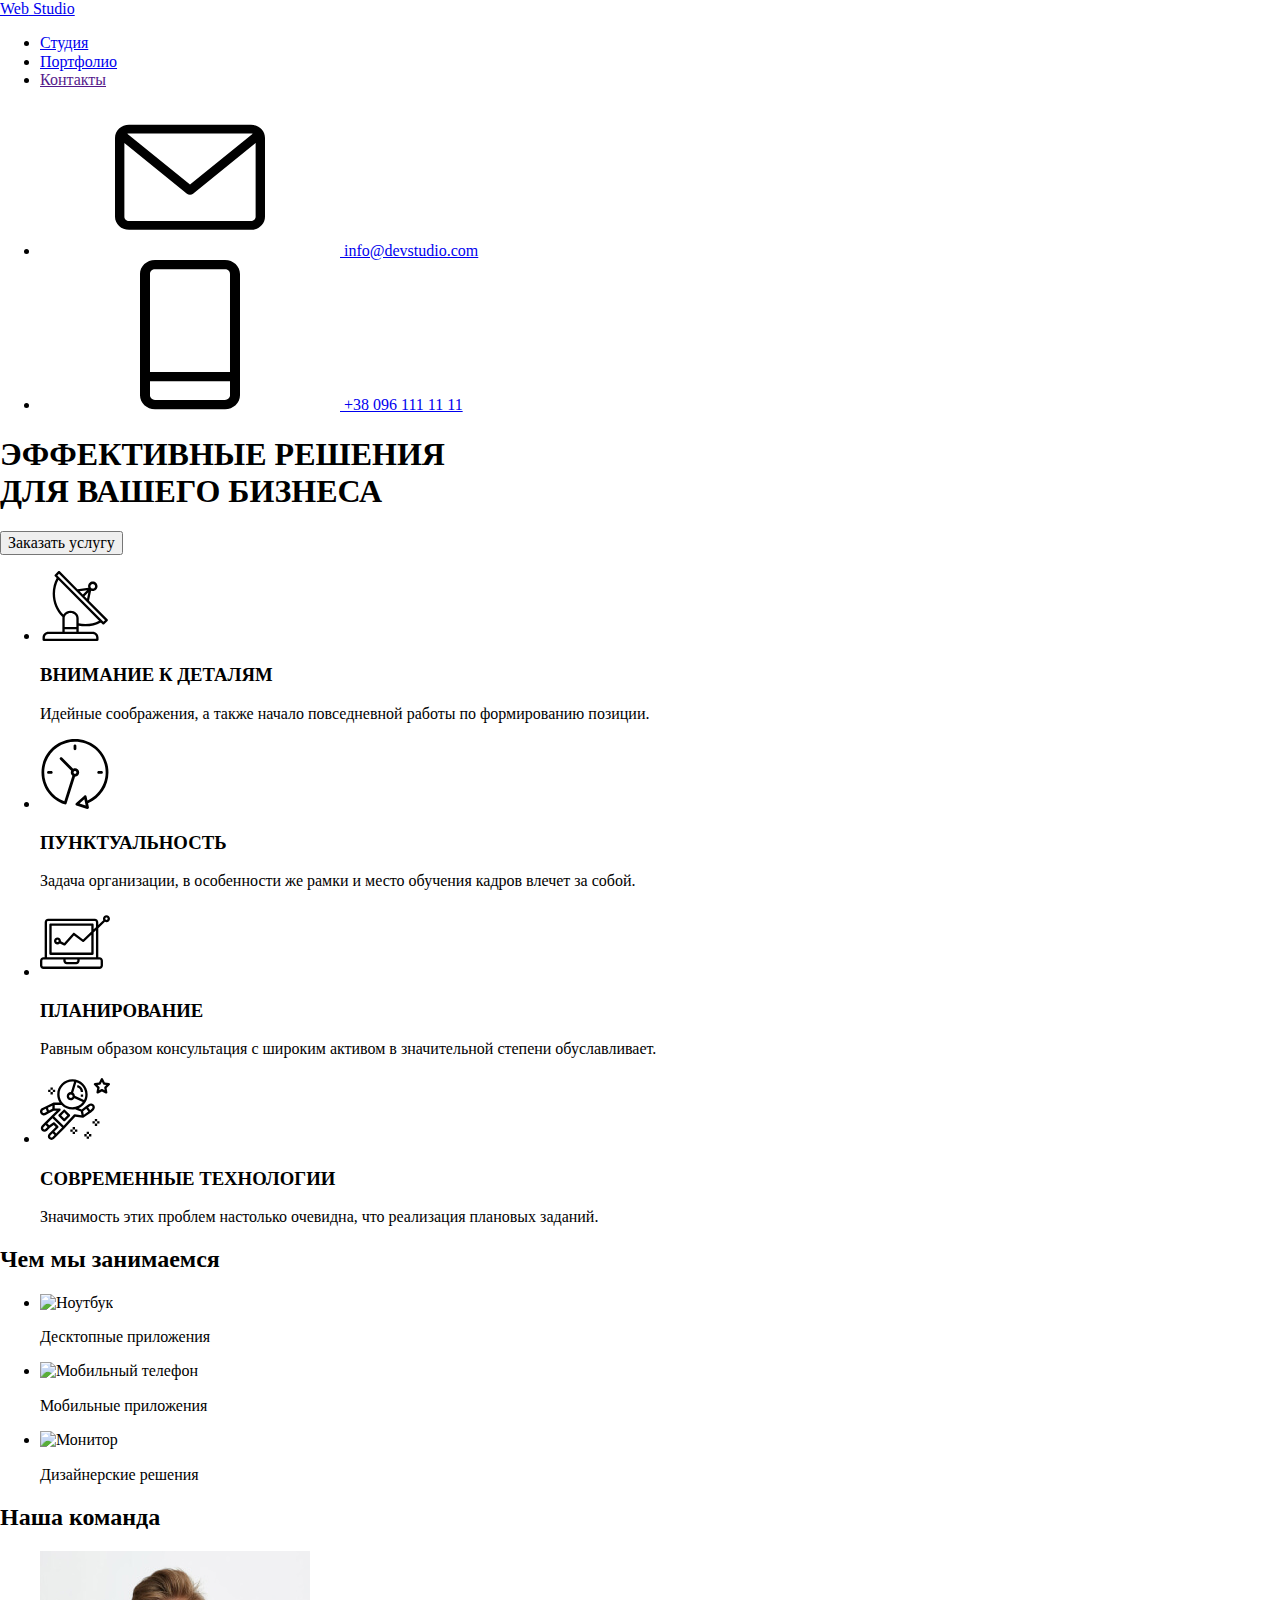
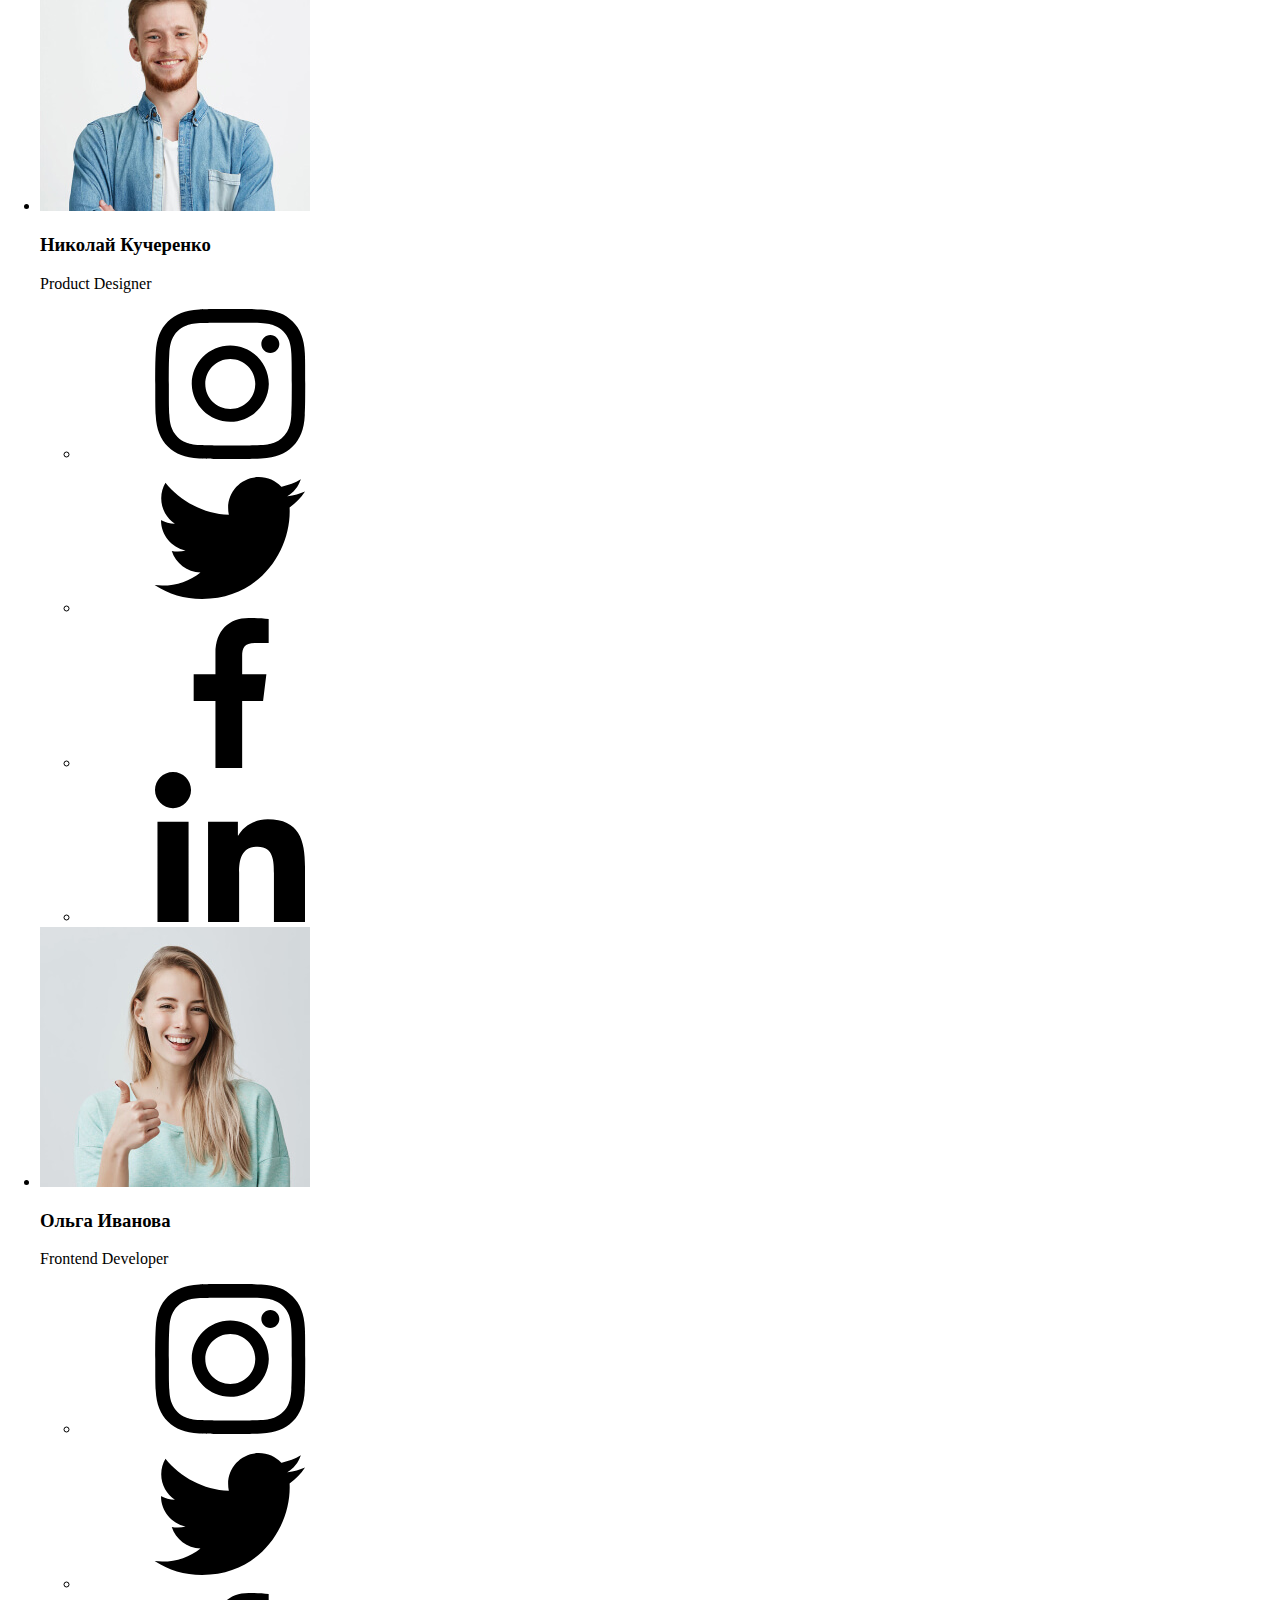
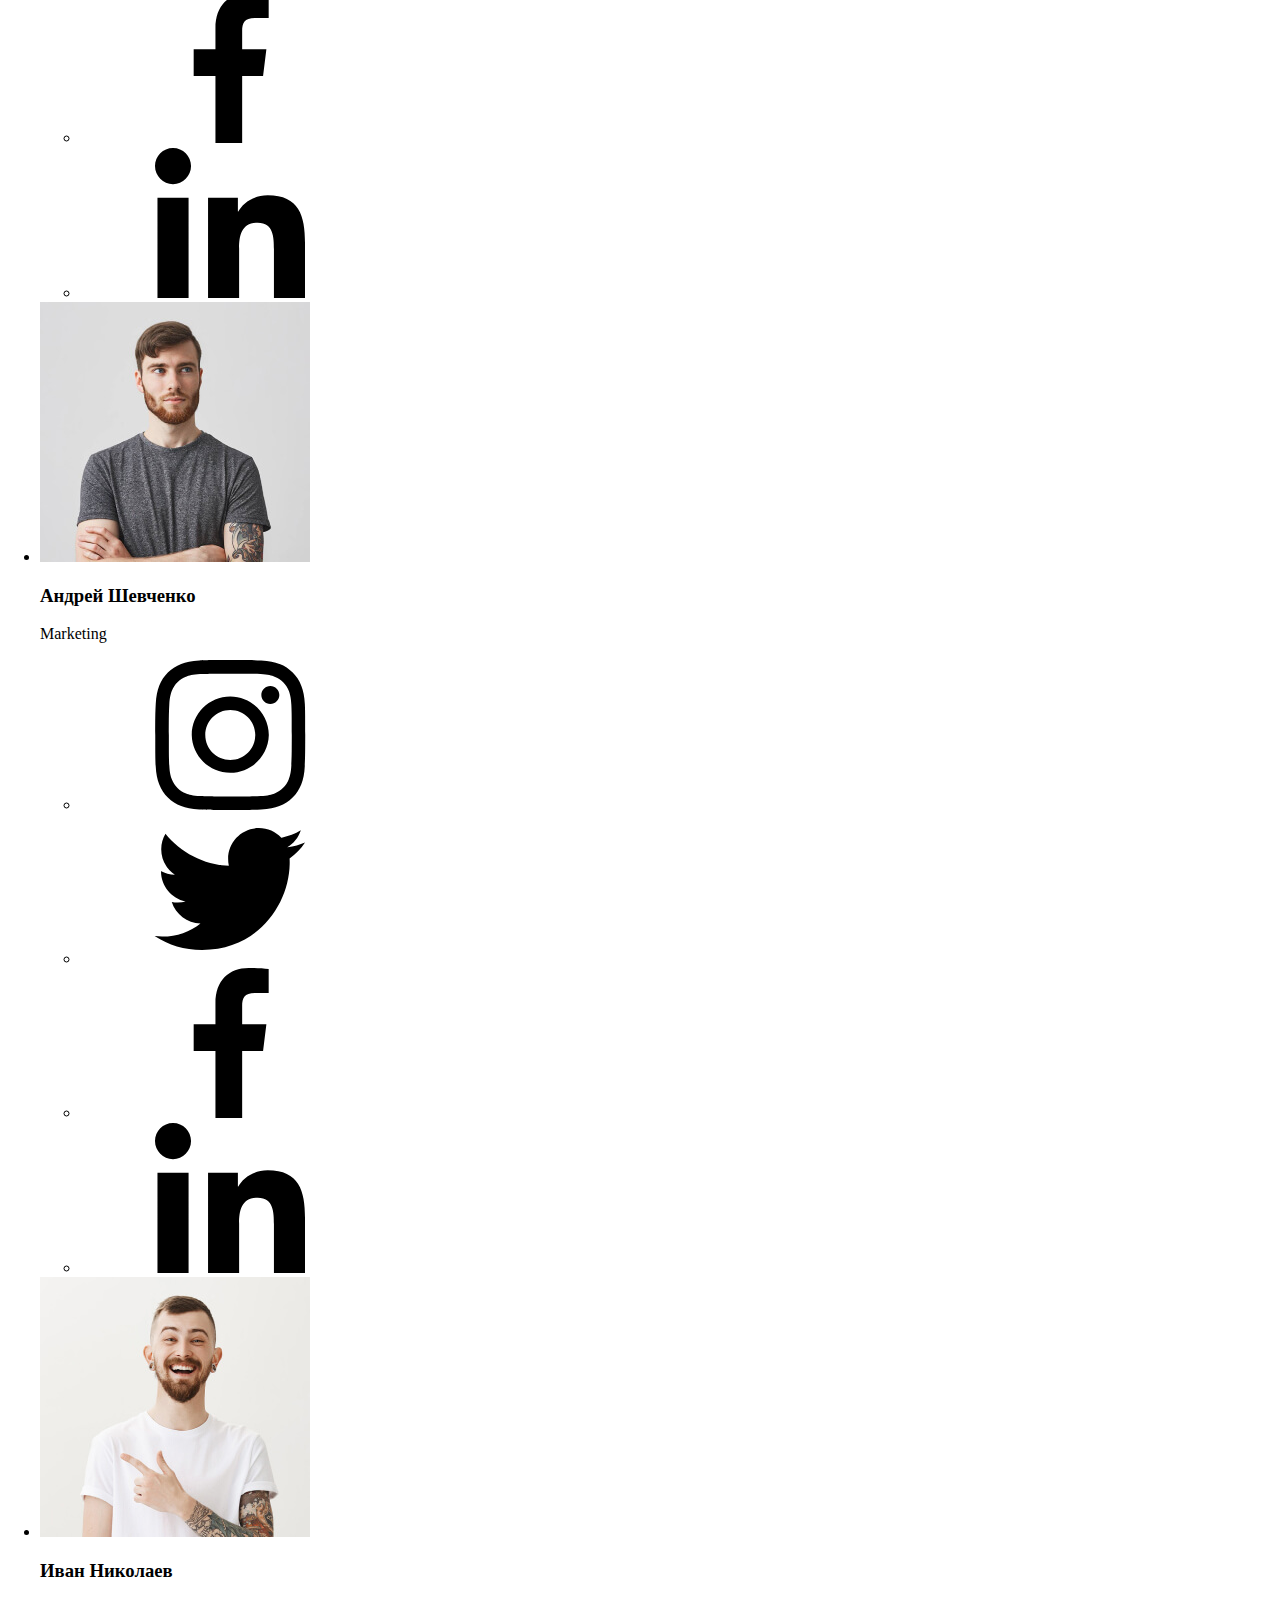
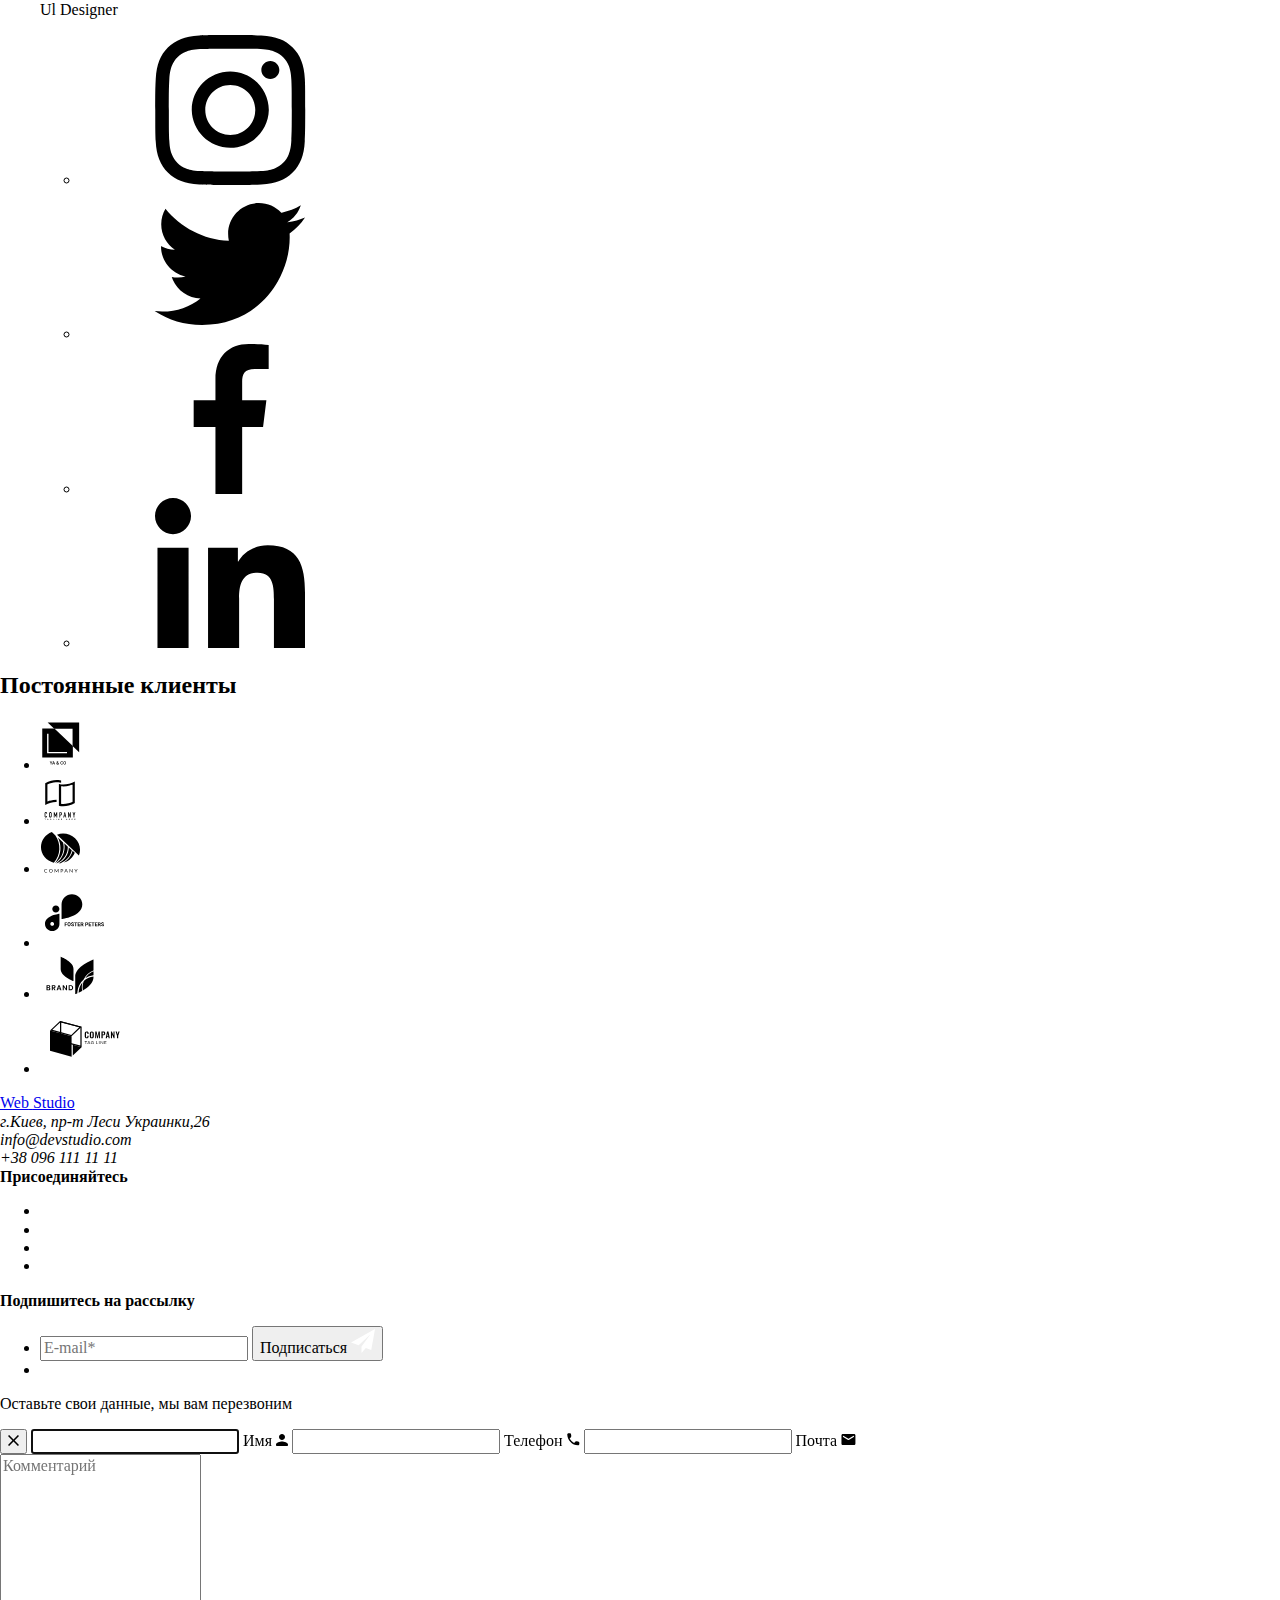
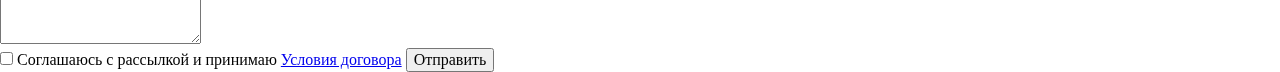
==== index.html @ 7f6b322b "hw7autoprefix" ====
<!DOCTYPE html>
<html lang="ru">
<head>
    <meta charset="UTF-8">
    <meta name="viewport" content="width=device-width, initial-scale=1.0">
    <title>Web Studio</title>
    <link href="https://fonts.googleapis.com/css2?family=Raleway:wght@700&family=Roboto:wght@400;500;700;900&display=swap" rel="stylesheet">
    <link rel="stylesheet" href="./css/normalize.css">       
    <link rel="stylesheet" href="../goit-markup-hw-06/css/style.css">
</head>
<body>
    
    <!--HEADER-->
     <header class="header">
        <div class="container">
        <nav class="navigation">
            <a class="logo link" href="./index.html"><span class="web">Web</span> Studio</a>
            <ul class="site-nav-list list">
               <li class="site-nav-list-item current ">
                   <a class="site-nav-list-item-link current link " href="./index.html">Студия</a>
               </li>
               <li class="site-nav-list-item">
                   <a class="site-nav-list-item-link link" href="./portfolio.html">Портфолио</a>
               </li>
               <li class="site-nav-list-item">
                   <a class="site-nav-list-item-link link" href="">Контакты</a>
               </li>
            </ul>
         </nav>
        
        <div class="header-address"> 
            <ul class="header-address-items">
                <li class="header-address-list">
                    <a class="header-address-mail link" href="info@devstudio.com">
                        <svg class="header-address-svg">
                            <use href="./image/symbol-defs.svg#icon-mail"></use>
                        </svg> 
                        info@devstudio.com
                    </a>
                   </li>
                <li class="header-address-list">
                    <a class="header-address-tel link" href="+380961111111">
                        <svg class="header-address-svg">
                            <use href="./image/symbol-defs.svg#icon-tel"></use>
                        </svg>
                        +38 096 111 11 11
                    </a>
                </li>
            </ul>
               
        </div>
      </div>
     </header>


    <!--MAIN-->
    <main>
    <!--HERO-->
        <section class="hero overlay">
            <div class="container">    
                    <h1 class="hero-title">ЭФФЕКТИВНЫЕ РЕШЕНИЯ<br /> ДЛЯ ВАШЕГО БИЗНЕСА</h1>
                    <button class="btn">Заказать услугу</button>
            </div>
           </section>
       

       <!--signs about us--> 
       
        <section class="about-us">
            <div class="container">
            <h2 hidden > Second title</h2>
            <ul class="section list">
                <li class="section-list plate">
                    <div class="section-list-div">
                        <svg class="about-us-svg" width="70px" height="70px">
                            <use class="picture-svg" href="./image/symbol-defs.svg#icon-plate"></use>
                        </svg>
                    </div>
                    <h3 class="section-title">ВНИМАНИЕ К ДЕТАЛЯМ</h3>
                    <p class="discription">Идейные соображения, а также начало повседневной работы по формированию позиции.</p>   
                </li>
                
                <li class="section-list clock ">
                    <div class="section-list-div">
                        <svg class="about-us-svg" width="70px" height="70px">
                            <use class="picture-svg" href="./image/symbol-defs.svg#icon-clock"></use>
                        </svg>
                    </div>
                    <h3 class="section-title">ПУНКТУАЛЬНОСТЬ</h3>
                    <p class="discription">Задача организации, в особенности же рамки и место обучения кадров влечет за собой.</p>   
                </li>

                <li class="section-list comp ">
                    <div class="section-list-div">
                        <svg class="about-us-svg" width="70px" height="70px">
                            <use  href="./image/symbol-defs.svg#icon-comp"></use>
                        </svg>
                    </div>
                    <h3 class="section-title">ПЛАНИРОВАНИЕ</h3>
                    <p class="discription">Равным образом консультация с широким активом в значительной степени обуславливает.</p>   
                </li>

                <li class="section-list cosm">
                    <div class="section-list-div">
                        <svg class="about-us-svg" width="70px" height="70px">
                            <use class="picture-svg" href="./image/symbol-defs.svg#icon-cosmonaut"></use>
                        </svg>
                    </div>
                    <h3 class="section-title">СОВРЕМЕННЫЕ ТЕХНОЛОГИИ</h3>
                    <p class="discription">Значимость этих проблем настолько очевидна, что реализация плановых заданий.</p>   
                </li>
            </ul>
            </div>
        </section>
        
    

         <!--What we do-->
        
        <section class="section-we-do">
        <div class="container">
             <h2 class="section-title-we-do"> Чем мы занимаемся </h2>
             <ul class="list-we-do">
                <li class="list-we-do-items overlay list"> 
                    <img class="we-do-img" src="../goit-markup-hw-04/image/notebook.jpg" alt="Ноутбук">
                    <p class="discription-we-do"> Десктопные приложения</p>
                </li>
                <li class="list-we-do-items list">
                    <img src="../goit-markup-hw-04/image/mobile.jpg" alt="Мобильный телефон">
                    <p class="discription-we-do"> Мобильные приложения</p>
                </li>
                <li class="list-we-do-items list">
                    <img src="../goit-markup-hw-04/image/screen.jpg" alt="Монитор">
                    <p class="discription-we-do"> Дизайнерские решения</p>
                </li>
            </ul>
               
        </div>      
        </section>
        

         <!--Our team-->
         
        <section class="our-team">
            <div class="container">
                <h2 class="section-title-our-team"> Наша команда </h2>
                <ul class="our-team-list list">
                    <li class="items">
                         <img class="our-team-img" src="./image/1img.jpg" alt="Николай Кучеренко">
                         <h3 class="section-title-our-team-names"> Николай Кучеренко</h3>
                         <p class="description-our-team"> Product Designer</p>
                         <ul class="social-list">

                            <li class="social-list-items list Instagram"> 
                                <a class="social-list-items-links" href="" aria-label="Instagram">
                                   <svg class="social-list-items-links-svg">
                                       <use  href="./image/symbol-defs.svg#icon-instagram"></use>
                                   </svg>
                                </a>
                            </li>


                            <li class="social-list-items list Instagram"> 
                                <a class="social-list-items-links" href="" aria-label="Twitter">
                                    <svg class="social-list-items-links-svg">
                                        <use  href="./image/symbol-defs.svg#icon-twitter"></use>
                                    </svg>
                                 </a>
                            </li>

                            <li class="social-list-items list Instagram"> 
                                <a class="social-list-items-links" href="" aria-label="Facebook">
                                   <svg class="social-list-items-links-svg">
                                       <use  href="./image/symbol-defs.svg#icon-facebook"></use>
                                       
                                   </svg>
                                </a>
                            </li>

                            <li class="social-list-items list Instagram"> 
                                <a class="social-list-items-links" href="" aria-label="Linkedyn">
                                   <svg class="social-list-items-links-svg">
                                       <use  href="./image/symbol-defs.svg#icon-linkedin"></use>
                                   </svg>
                                </a>
                            </li>
                        </ul>
                    </li>
    
                    <li class="items">
                         <img  class="our-team-img" src="./image/2img.jpg" alt="Ольга Иванова">
                         <h3 class="section-title-our-team-names"> Ольга Иванова </h3>
                         <p class="description-our-team"> Frontend Developer </p>
                         <ul class="social-list">
                            <li class="social-list-items list Instagram"> 
                                <a class="social-list-items-links" href="" aria-label="Instagram">
                                   <svg class="social-list-items-links-svg">
                                       <use  href="./image/symbol-defs.svg#icon-instagram"></use>
                                   </svg>
                                </a>
                            </li>


                            <li class="social-list-items list Instagram"> 
                                <a class="social-list-items-links" href="" aria-label="Twitter">
                                    <svg class="social-list-items-links-svg">
                                        <use  href="./image/symbol-defs.svg#icon-twitter"></use>
                                    </svg>
                                 </a>
                            </li>

                            <li class="social-list-items list Instagram"> 
                                <a class="social-list-items-links" href="" aria-label="Facebook">
                                   <svg class="social-list-items-links-svg">
                                       <use  href="./image/symbol-defs.svg#icon-facebook"></use>
                                       
                                   </svg>
                                </a>
                            </li>

                            <li class="social-list-items list Instagram"> 
                                <a class="social-list-items-links" href="" aria-label="Linkedyn">
                                   <svg class="social-list-items-links-svg">
                                       <use  href="./image/symbol-defs.svg#icon-linkedin"></use>
                                   </svg>
                                </a>
                            </li>
                         </ul>
                    </li>
    
                    <li class="items">
                        <img class="our-team-img" src="./image/3img.jpg" alt="Андрей Шевченко">
                        <h3 class="section-title-our-team-names"> Андрей Шевченко</h3>
                        <p class="description-our-team"> Marketing</p>
                        <ul class="social-list">
                            <li class="social-list-items list Instagram"> 
                                <a class="social-list-items-links" href="" aria-label="Instagram">
                                   <svg class="social-list-items-links-svg">
                                       <use  href="./image/symbol-defs.svg#icon-instagram"></use>
                                   </svg>
                                </a>
                            </li>


                            <li class="social-list-items list Instagram"> 
                                <a class="social-list-items-links" href="" aria-label="Twitter">
                                    <svg class="social-list-items-links-svg">
                                        <use  href="./image/symbol-defs.svg#icon-twitter"></use>
                                    </svg>
                                 </a>
                            </li>

                            <li class="social-list-items list Instagram"> 
                                <a class="social-list-items-links" href="" aria-label="Facebook">
                                   <svg class="social-list-items-links-svg">
                                       <use  href="./image/symbol-defs.svg#icon-facebook"></use>
                                       
                                   </svg>
                                </a>
                            </li>

                            <li class="social-list-items list Instagram"> 
                                <a class="social-list-items-links" href="" aria-label="Linkedyn">
                                   <svg class="social-list-items-links-svg">
                                       <use  href="./image/symbol-defs.svg#icon-linkedin"></use>
                                   </svg>
                                </a>
                            </li>
                        </ul>
                    </li>
    
                    <li class="items">
                         <img class="our-team-img" src="./image/4img.jpg" alt="Иван Николаев">
                         <h3 class="section-title-our-team-names"> Иван Николаев</h3>
                         <p class="description-our-team">Ul Designer</p>
                         <ul class="social-list">
                            <li class="social-list-items list Instagram"> 
                                <a class="social-list-items-links" href="" aria-label="Instagram">
                                   <svg class="social-list-items-links-svg">
                                       <use  href="./image/symbol-defs.svg#icon-instagram"></use>
                                   </svg>
                                </a>
                            </li>


                            <li class="social-list-items list Instagram"> 
                                <a class="social-list-items-links" href="" aria-label="Twitter">
                                    <svg class="social-list-items-links-svg">
                                        <use  href="./image/symbol-defs.svg#icon-twitter"></use>
                                    </svg>
                                 </a>
                            </li>

                            <li class="social-list-items list Instagram"> 
                                <a class="social-list-items-links" href="" aria-label="Facebook">
                                   <svg class="social-list-items-links-svg">
                                       <use  href="./image/symbol-defs.svg#icon-facebook"></use>
                                       
                                   </svg>
                                </a>
                            </li>

                            <li class="social-list-items list Instagram"> 
                                <a class="social-list-items-links" href="" aria-label="Linkedyn">
                                   <svg class="social-list-items-links-svg">
                                       <use  href="./image/symbol-defs.svg#icon-linkedin"></use>
                                   </svg>
                                </a>
                            </li>
                         </ul>
                    </li>
                </ul>
            </div>
        </section>
       

         <!-- Regular clients-->
        <section class="regular-clients">
             <div class="container">
                <h2 class="section-title-regular-clients"> Постоянные клиенты </h2>
                <ul class=" list">
                    <li class="regular-clients-links">
                        <a href="xxx">
                            <svg class="regular-clients-svg" width="45px" height="50px">
                                <use href="./image/symbol-defs.svg#icon-logo1"></use>
                            </svg>
                        </a>
                   </li>
   
                    <li class="regular-clients-links">
                    <a href="xxx">
                        <svg class="regular-clients-svg" width="40px" height="52px">
                            <use href="./image/symbol-defs.svg#icon-logo2"></use>
                        </svg>
                    </a>
                    </li>
   
                    <li class="regular-clients-links">
                        <a href="xxx">
                            <svg class="regular-clients-svg" width="41px" height="43px">
                                <use href="./image/symbol-defs.svg#icon-logo3"></use>
                            </svg>
                        </a>
                   </li>
   
                   <li class="regular-clients-links">
                    <a href="xxx">
                        <svg class="regular-clients-svg" width="80px" height="70px">
                            <use href="./image/symbol-defs.svg#icon-logo4"></use>
                        </svg>
                    </a>
                    </li>
   
                    <li class="regular-clients-links">
                     <a href="xxx">
                    <svg class="regular-clients-svg" width="60px" height="47px">
                        <use href="./image/symbol-defs.svg#icon-logo5"></use>
                    </svg>
                    </a>
                    </li>

                    <li class="regular-clients-links">
                        <a href="xxx">
                            <svg class="regular-clients-svg" width="90px" height="70px">
                                <use href="./image/symbol-defs.svg#icon-logo6"></use>
                            </svg>
                        </a>
                   </li>
             
                </ul>
            </div>
        </section>
         
    </main>


    <footer>
        <div class="container">
            <div class="footer">
                <div class="footer1" >  
                    <a class="logo link" href="./index.html">
                        <span class="web">Web</span> <span class="Studio-f"> Studio </span>
                    </a>
                  
                    <address class="contacts-footer">
                        <span class="contact-address-f"> г.Киев, пр-т Леси Украинки,26<br /></span> 
                        <span class="contact-mail-f">info@devstudio.com <br /></span> 
                        <span class="contact-tel-f">+38 096 111 11 11</span> 
                    </address>
                </div>
         

                <div class="wrapper-f">
                    <b class="contacts-join-f">Присоединяйтесь</b>
                    <ul class="item-f">
                        <li class="social-list-items-f list Instagram"></li>
                        <li class="social-list-items-f list Twitter"></li>
                        <li class="social-list-items-f list Facebook"></li>
                        <li class="social-list-items-f list Linkedyn"></li>
                    </ul>
                </div>  
     
                <div class="wrapper-f-subscribe">
                    <b class="contact-subscribe-f">Подпишитесь на рассылку</b> 
                    <ul class="wrapper-f-subscribe-list list" >
                        <li>
                            <form action="#" method="GET" class="contact-form">
                                <input type="email" class="contact-form-email-f" name="user-email" placeholder="E-mail*" required minlength="2"> 
                                <button type="submit" class="footer-button">Подписаться
                                    <svg  class="bnt-foooter-svg" width="24px" height="24px">
                                        <use href="./image/symbol-defs.svg#icon-iconsend"></use>               
                                    </svg>
                                </button>
                            </form>
                        </li>
                        <li>
                            
                               
                            
                        </li>
                    </ul>
                </div>
            </div>
        </div>
    </footer>

    <div class="backdrop is-hidden" >
                <form action="#" method="GET" class="contact-form-hero" autocomplete="off">
                    <p class="contact-form-title"> Оставьте свои данные, мы вам перезвоним</p>
                    <button data-modal-close type="button" class="modal-close-btn">
                        <svg class="cross-btn" width="11px" height="11px">
                            <use href="./image/sprite.svg#icon-cross"></use>
                        </svg>
                    </button>
                    
                    <label class="form-fild">
                        <input class="contact-form-input" type="name" name="user-name" placeholder=" " required minlength="2" autofocus>
                        <span class="form-label">Имя</span>
                        <span class="icon" >
                            <svg class="svg-btn" width="12px" height="12px">
                                <use href="./image/sprite.svg#icon-human"></use>
                            </svg>
                        </span>
                     </label>
                    
                    <label class="form-fild">
                        <input class="contact-form-input" type="tel" name="user-tel" id="tel" placeholder=" " required pattern="[0-9]{3}-[0-9]{3}-[0-9]{2}-[0-9}{2}">
                        <span class="form-label">Телефон</span>
                        <span class="icon">
                            <svg class="svg-btn" width="13px" height="13px">
                                <use href="./image/sprite.svg#icon-handset"></use>
                            </svg>
                        </span>
                        
                    </label>
    
                    <label class="form-fild">
                        <input class="contact-form-input" type="email" name="user-email" id="email" placeholder=" " required>
                        <span class="form-label">Почта</span>
                        <span class="icon">
                            <svg class="svg-btn" width="15px" height="13px">
                                <use href="./image/sprite.svg#icon-mailb"></use>
                            </svg>
                        </span>
                    </label>

                    <div class="form-fild">
                        <textarea class="contact-form-input textarea" name="comment" rows="10" placeholder="Комментарий"></textarea>
                    </div>

                   <label class="modern-form-option-label">
                        <input type="checkbox" value="mailing" name="policy" class="modal-form-checkbox"/>
                        <span class="modal-form-custom-checkbox"> </span>
                        
                        <span class="modern-form-option-span"> Соглашаюсь с рассылкой и принимаю  <a class="conditions" href="#">Условия договора</a> </span> 
                    </label>
                    <button type="submit" class="submit-btn">Отправить</button>
                </form>
    </div>   
  
</body>
</html>
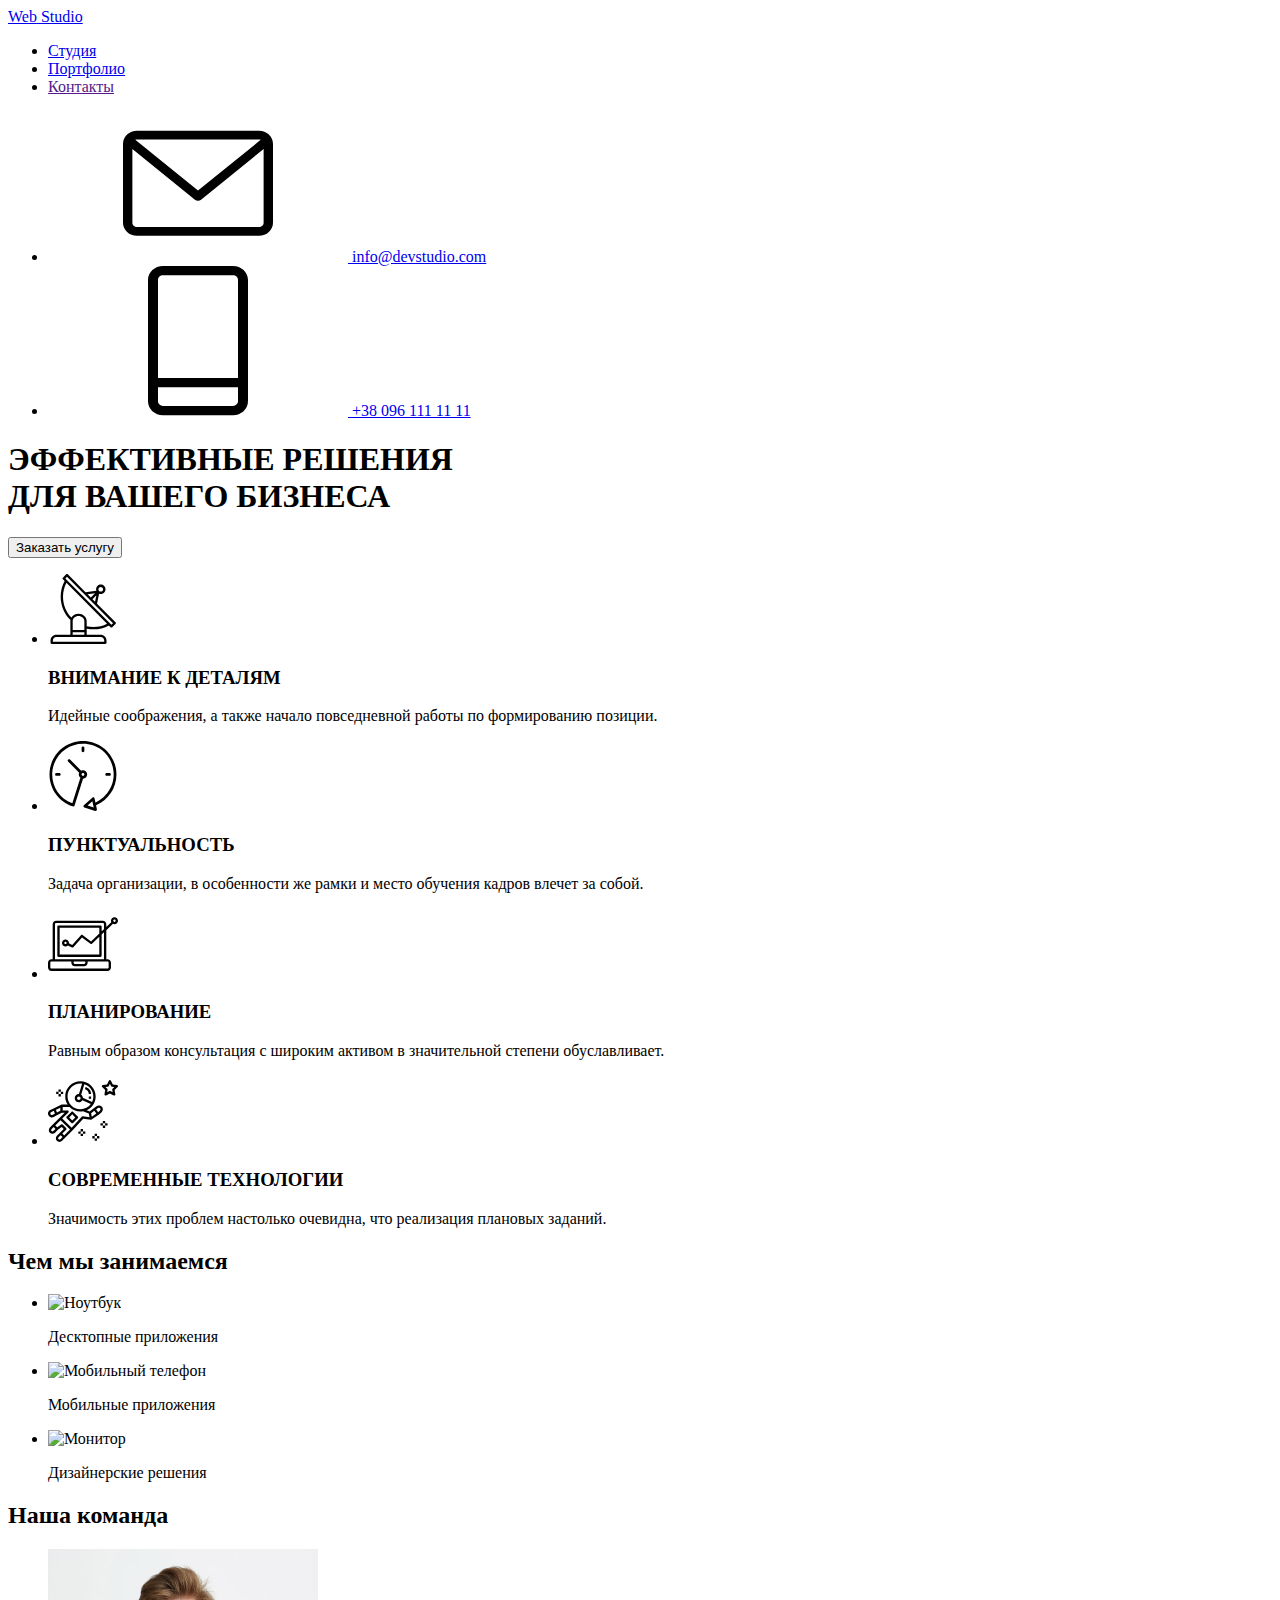
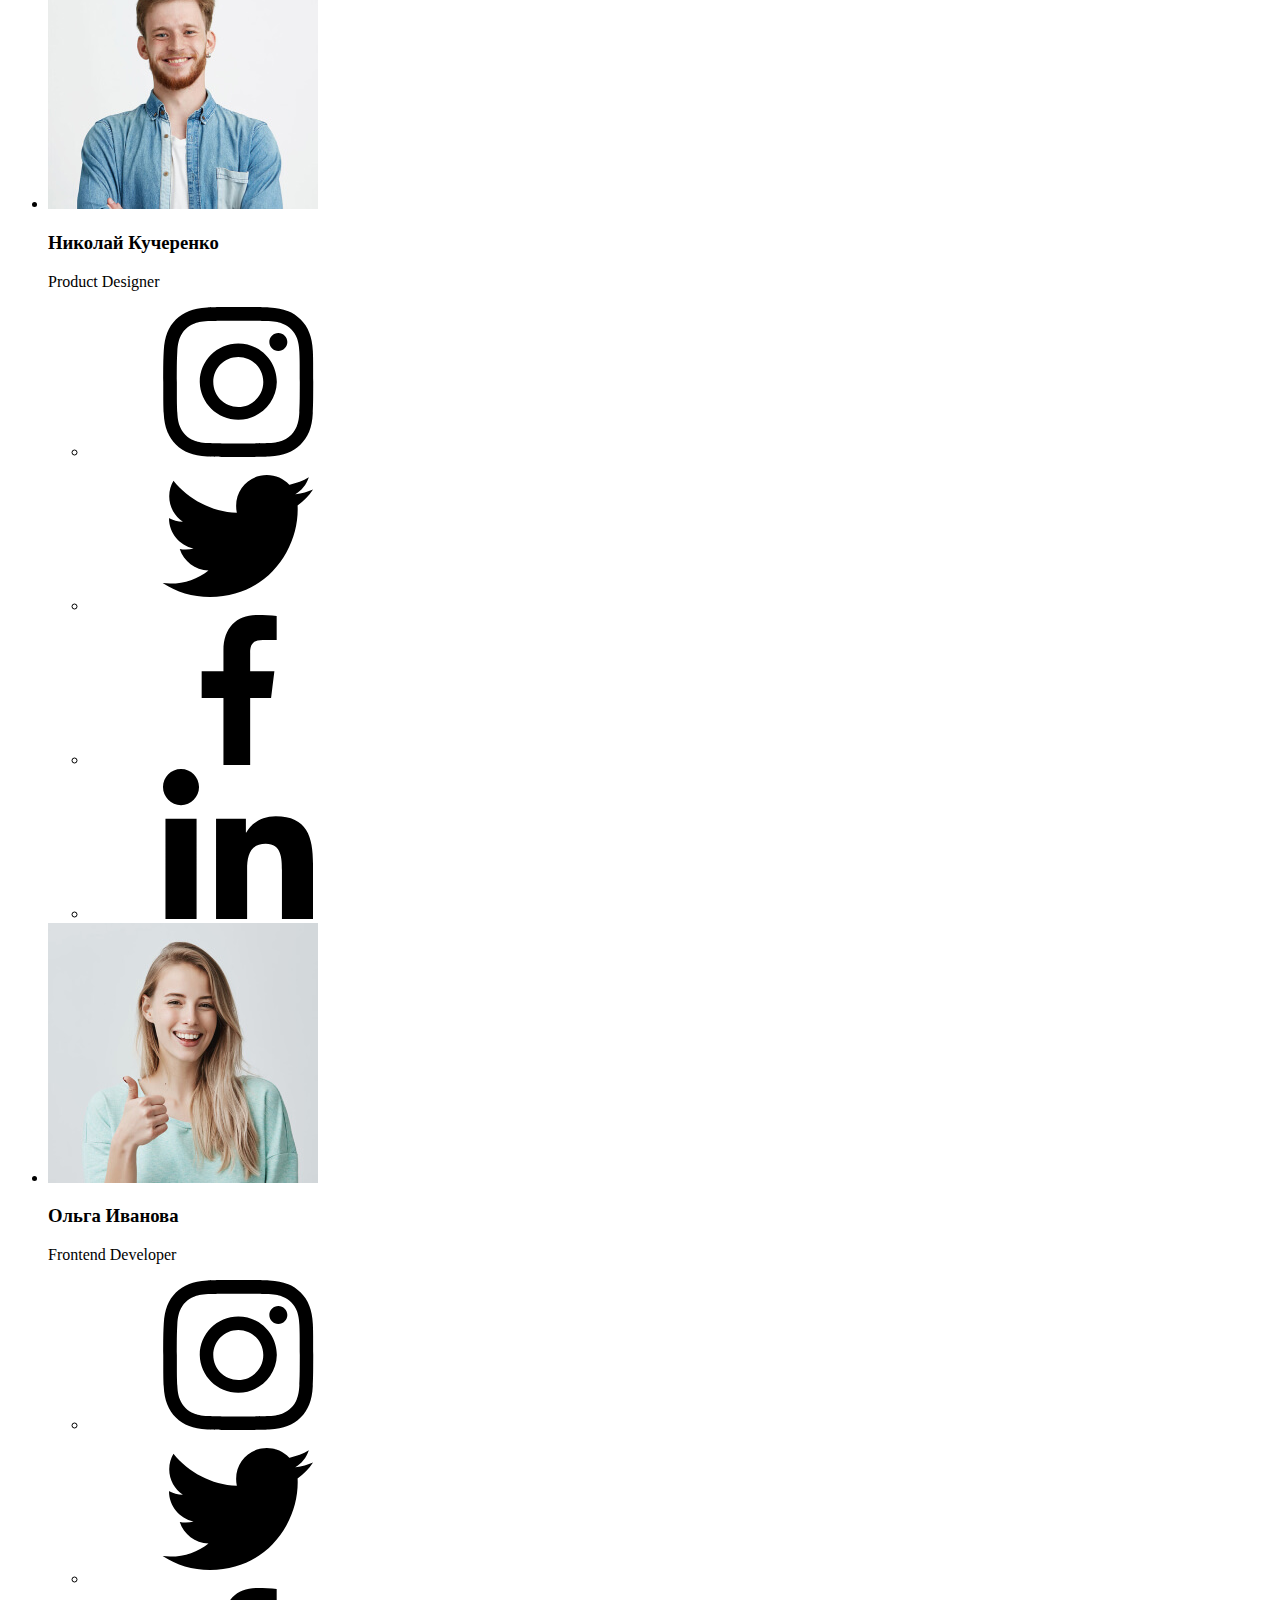
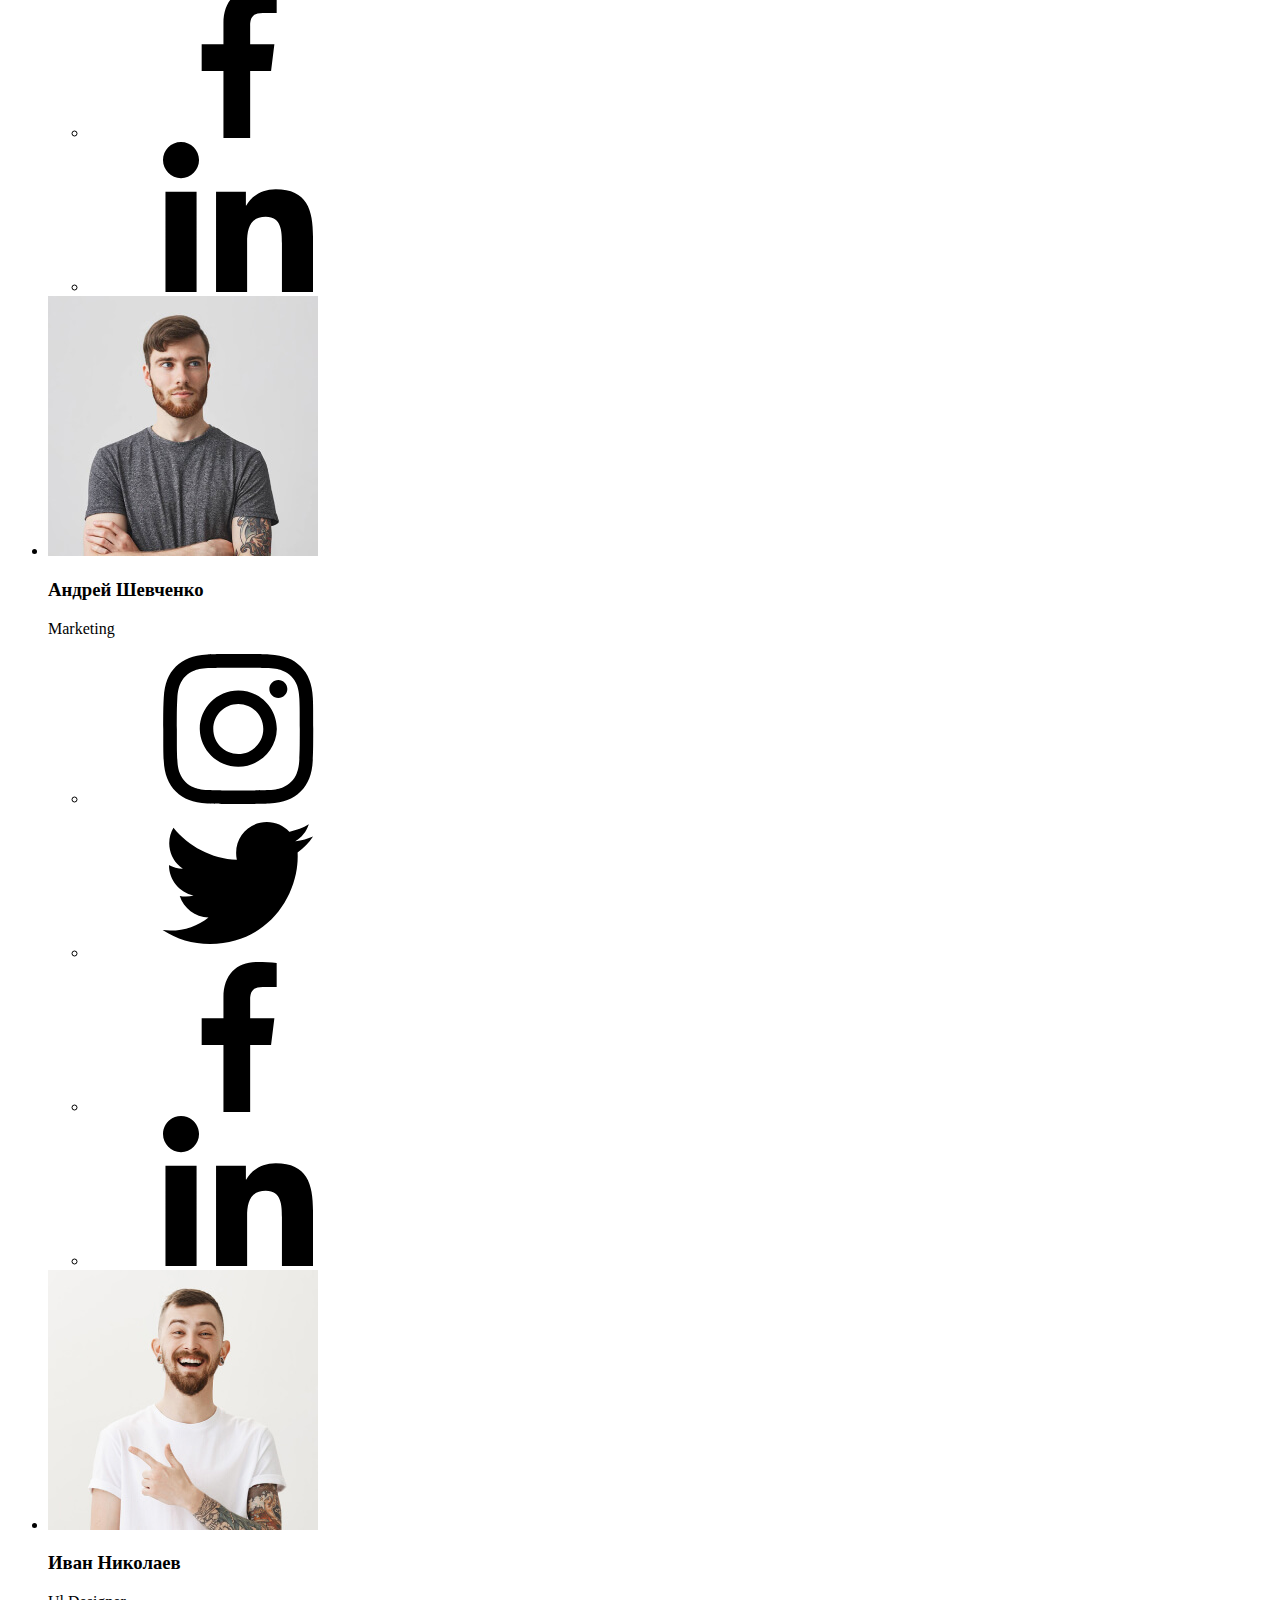
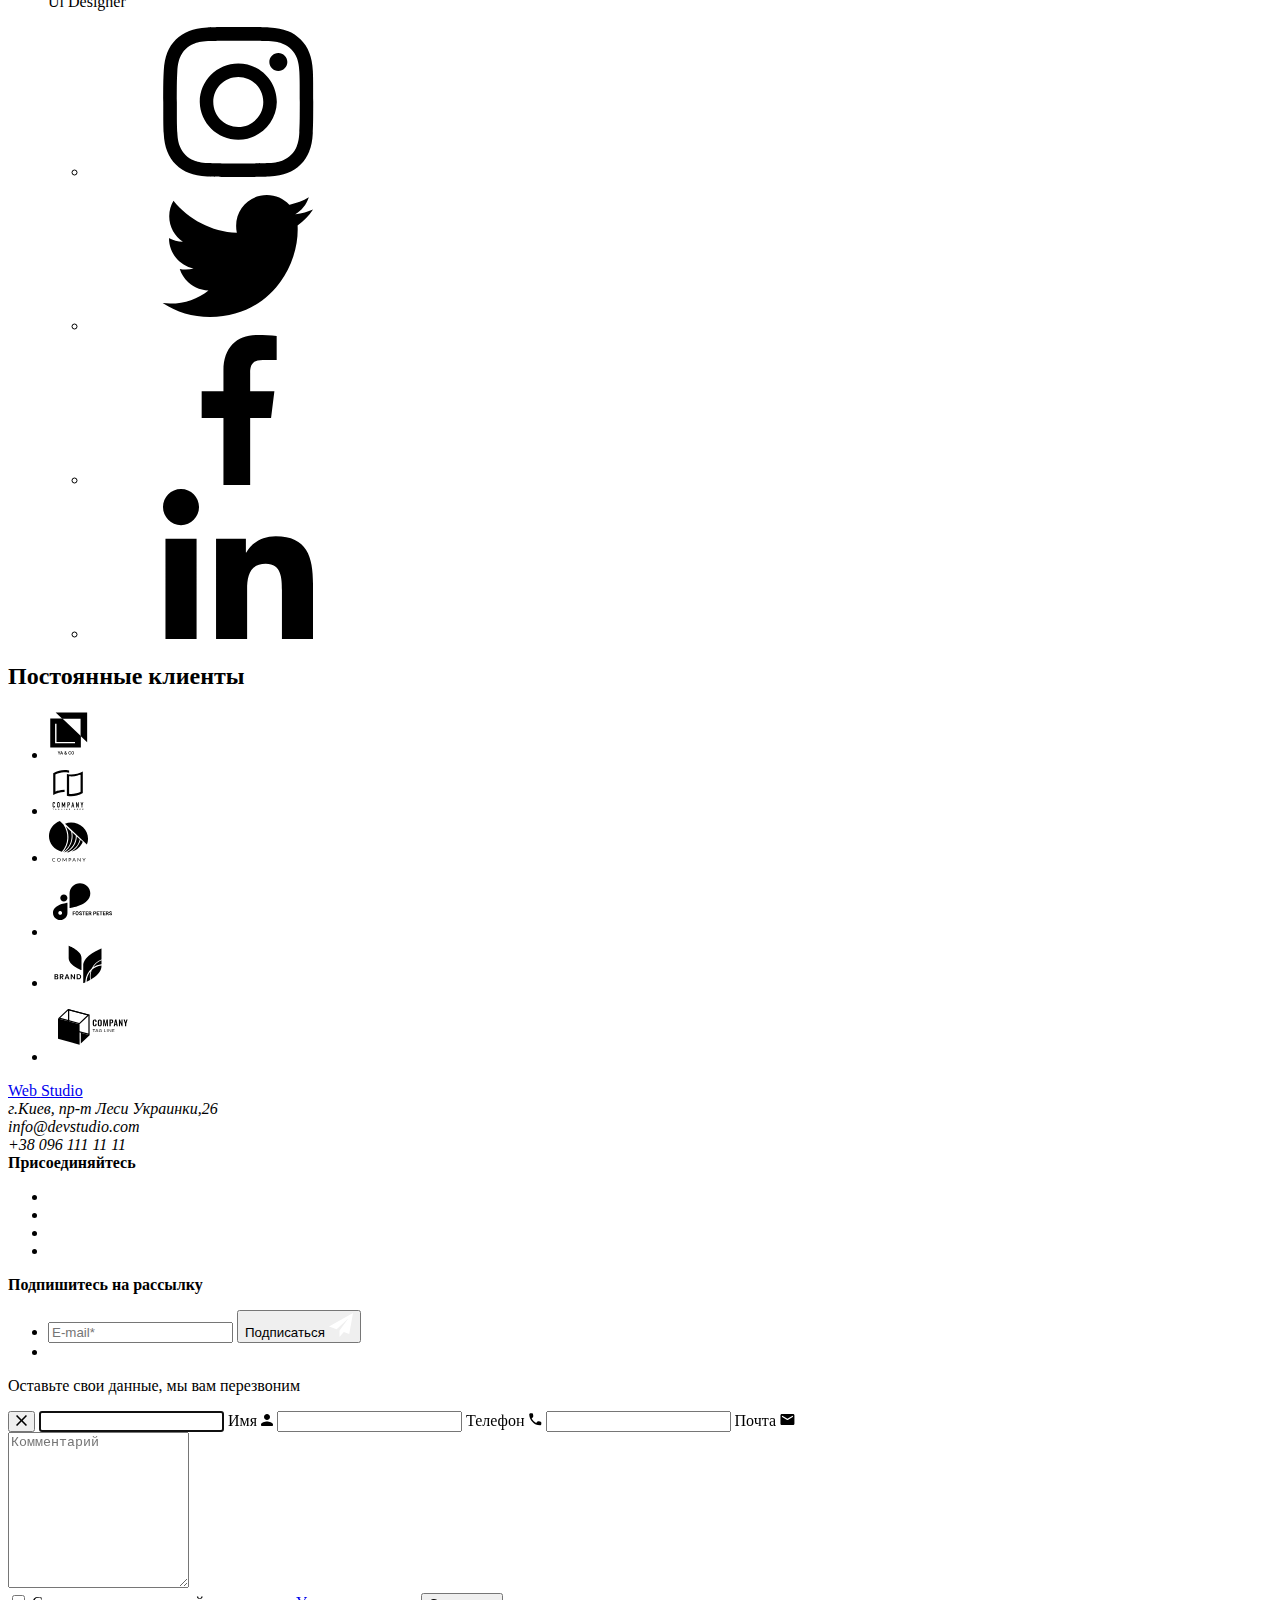
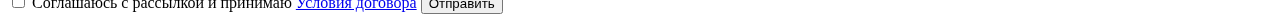
==== commit 238c2de0: "hw7portfoloi" ====
--- a/index.html
+++ b/index.html
@@ -5,8 +5,9 @@
     <meta name="viewport" content="width=device-width, initial-scale=1.0">
     <title>Web Studio</title>
     <link href="https://fonts.googleapis.com/css2?family=Raleway:wght@700&family=Roboto:wght@400;500;700;900&display=swap" rel="stylesheet">
-    <link rel="stylesheet" href="./css/normalize.css">       
-    <link rel="stylesheet" href="../goit-markup-hw-06/css/style.css">
+          
+    <link rel="stylesheet" href="../goit-markup-hw-07/css/main.min.css">
+    <link rel="stylesheet" href="../goit-markup-homework-07/css/portfolio.min.css">
 </head>
 <body>
     
